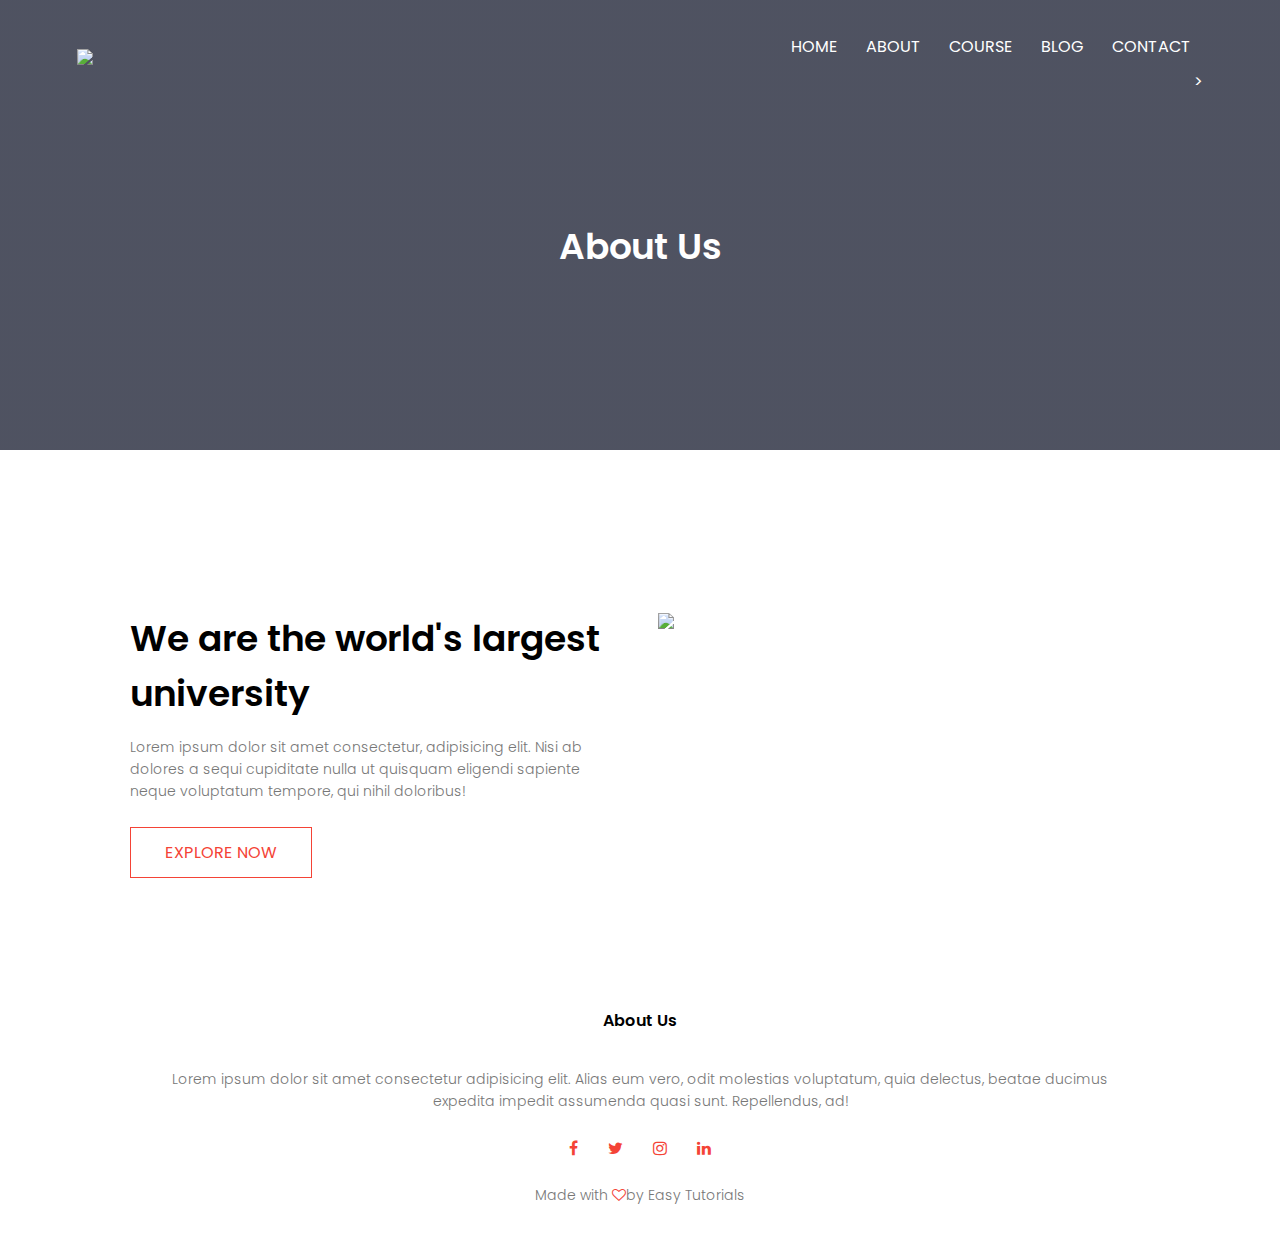
==== indexabout.html @ 87d534fd "Files" ====
<!DOCTYPE html>
<html lang="en">
<head>
    <meta charset="UTF-8">
    <meta name="viewport" content="width=device-width, initial-scale=1.0">
    <title>University Website Design</title>
    <link rel="stylesheet" href="style.css">
    <link rel="preconnect" href="https://fonts.googleapis.com">
<link rel="preconnect" href="https://fonts.gstatic.com" crossorigin>
<link href="https://fonts.googleapis.com/css2?family=Montserrat&family=Permanent+Marker&family=Poppins:wght@100;200;300;400;600;700&family=Ubuntu&display=swap" rel="stylesheet">
<link rel="stylesheet" href="https://stackpath.bootstrapcdn.com/font-awesome/4.7.0/css/font-awesome.min.css">
</head>
<body>
    <section class="sub-header">
        <nav>
            <a href="university.html"><img src="eduford_img/logo.png" ></a>
            <div class="nav-links" id="nav-links">
                <i class="fa fa-times" onclick="hideMenu()"></i>
                <ul>
                    <li><a href="university.html">HOME</a></li>
                    <li><a href="universityabout.html">ABOUT</a></li>
                    <li><a href="universitycourse.html">COURSE</a></li>
                    <li><a href="universityblog.html">BLOG</a></li>
                    <li><a href="universitycontact.html">CONTACT</a></li>
                  </ul>>
            </div>
            <i class="fa fa-bars" onclick="showMenu()"></i>
        </nav>

        <h1>About Us</h1>
    </section>

<!--------aboout us content--------->

<section class="about-us">

    <div class="row">
        <div class="about-col">
            <h1>We are the world's largest university</h1>
            <p>Lorem ipsum dolor sit amet consectetur, adipisicing elit. Nisi ab dolores a sequi cupiditate nulla ut quisquam eligendi sapiente neque voluptatum tempore, qui nihil doloribus!</p>
            <a href="" class="hero-btn red-btn">EXPLORE NOW</a>
        </div>
        <div class="about-col">
            <img src="eduford_img/about.jpg">
        </div>
    </div>

</section>

<!--------Footer-------->

<section class="footer">
    <h4>About Us</h4>
    <p>Lorem ipsum dolor sit amet consectetur adipisicing elit. Alias eum vero, odit molestias voluptatum, quia delectus, beatae ducimus <br>expedita impedit assumenda quasi sunt. Repellendus, ad!</p>
<div class="icons">
    <i class="fa fa-facebook"></i>
    <i class="fa fa-twitter"></i>
    <i class="fa fa-instagram"></i>
    <i class="fa fa-linkedin"></i>
</div>
<p>Made with  <i class="fa fa-heart-o"></i>by Easy Tutorials</p>
</section>
    
 </body>
 </html>
---- style.css ----
*{
    margin: 0;
    padding: 0;
    font-family: 'Poppins', sans-serif;
}
.header{
    min-height: 100vh;
    width: 100%;
    background-image: linear-gradient(rgba(4,9,30,0.7),rgba(4,9,30,0.7)),url(eduford_img/banner.png);
    background-position: center;
    background-size: cover;
    position: relative;
}
nav{
    display: flex;
    padding: 2% 6%;
    justify-content: space-between;
    align-items: center;
}
nav img{
    width: 150px;
}
.nav-links{
    flex: 1;
    text-align: right;
}
.nav-links ul li {
    list-style: none;
    display: inline-block;
    padding: 8px 12px;
    position: relative;
}
.nav-links ul li a{
    color: #fff;
    text-decoration: none;
}
.nav-links ul li::after{
    content: '';
    width: 0%;
    height: 2px;
    background: #f44336;
    display: block;
    margin: auto;
    transition: 0.5s;

}
.nav-links ul li:hover::after{
    width: 100%;
}
.text-box{
    width: 90%;
    color: #fff;
    position: absolute;
    top: 50%;
    left: 50%;
    transform: translate(-50%,-50%);
    text-align: center;
}
.text-box h1{
    font-size: 62px;
}
.text-box p{
    margin: 10px 0 40px;
    font-size: 14px;
    color: #fff;
}
.hero-btn{
    display: inline-block;
    text-decoration: none;
    color: #fff;
    border: 1px solid #fff;
    padding: 12px 34px;
    background: transparent;
    position: relative;
    cursor: pointer;
}
.hero-btn:hover{
    border: 1px solid #f44336;
    background: #f44336;
    transition: 1s;
}
nav .fa{
    display: none;
}
@media(max-width: 700px){
    .text-box h1{
        font-size: 20px;
    }
    .nav-links ul li{
        display: block;
    }
    .nav-links {
        position: fixed;
        background: #f44336;
        height: 100vh;
        width: 200px;
        top: 0;
        right: -200px;
        text-align: left;
        z-index: 2;
        transition: 1s;
    }
    nav .fa{
        display: block;
        color: #fff;
        margin: 10px;
        font-size: 22px;
        cursor: pointer;
    }
    .nav-links{
        padding: 30px;
    }
}

/*-----------course-------------*/

.course{
    width: 80%;
    margin: auto;
    text-align: center;
    padding-top: 100px;
}
h1{
    font-size: 36px;
    font-weight: 600;
}
p{
    color: #777;
    font-size: 14px;
    font-weight: 300;
    line-height: 22px;
    padding: 10px;
}
.row{
    margin-top: 5%;
    display: flex;
    justify-content: space-between;
}
.course-col{
    flex-basis: 31%;
    background: #fff3f3;
    border-radius: 10px;
    margin-bottom: 5%;
    padding: 20px 12px;
    box-sizing: border-box;
    transition: 0.5s;
}
h3{
    text-align: center;
    font-weight: 600;
    margin: 10px 0;
}
.course-col:hover{
    box-shadow: 0 0 20px 0 rgba(0,0,0,0.2);
}
@media(max-width: 700px){
    .row{
        flex-direction: column;
    }
}

/*---------campus-----------*/

.campus{
    width: 80%;
    margin: auto;
    text-align: center;
    padding-top: 50px;
}
.campus-col{
    flex-basis: 32%;
    border-radius: 10px;
    margin-bottom: 30px;
    position: relative;
    overflow: hidden;
}
.campus-col img{
    width: 100%;
    display: block;
}
.layer {
    background: transparent;
    height: 100%;
    width: 100%;
    position: absolute;
    top: 0;
    left: 0;
    transition: 0.5s;
}
.layer:hover{
    background: rgba(226, 0, 0, 0.7); ;
    
}
.layer h3{
    width: 100%;
    font-weight: 500;
    color: #fff;
    font-size: 26px;
    bottom: 0;
    left: 50%;
    transform: translateX(-50%);
    position: absolute;
    opacity: 0;
    transition: 0.5s;
}
.layer:hover h3{
    bottom: 49%;
    opacity: 1;
}

/*-------Facilities------*/

.facilities{
    width: 80%;
    margin: auto;
    text-align: center;
    padding-top: 100px;
}
.facilities-col{
    flex-basis: 31%;
    border-radius: 10px;
    margin-bottom: 5%;
    text-align: left;
}
.facilities-col img{
    width: 100%;
    border-radius: 10px;
}
.facilities-col p{
    padding: 0;
}
.facilities-col h3{
    margin-top: 16px;
    margin-bottom: 15px;
    text-align: left;
}

/*-------Testimonials-------*/

.testimonial{
    width: 80%;
    margin: auto;
    padding-top: 100px;
    text-align: center;
}
.testimonial-col{
    flex-basis: 44%;
    border-radius: 10px;
    margin-bottom: 5%;
    text-align: left;
    background: #fff3f3;
    padding: 25px;
    cursor: pointer;
    display: flex;
}
.testimonial-col img{
    height: 40px;
    margin-left: 5px;
    margin-right: 30px;
    border-radius: 50%;
}
.testimonial-col p{
    padding: 0;
}
.testimonial-col h3{
    margin-top: 15px;
    text-align: left;
}
.testimonial-col .fa{
    color: #f44336;
}
@media(max-width: 700px){
    .testimonial-col img{
      
        margin-left: 0;
        margin-right: 15px;
        
    }
}

/*-------Call To Action---------*/

.cta{
    margin: 100px auto;
    width: 80%;
    background-image: linear-gradient(rgba(0,0,0,0.7),rgba(0,0,0,0.7)),url(eduford_img/banner2.jpg);
    background-position: center;
    background-size: cover;
    border-radius: 10px;
    text-align: center;
    padding: 100px 0;
}
.cta h1{
    color: #fff;
    margin-bottom: 40px;
    padding: 0;
}
@media(max-width: 700px){
    .cta h1{
        font-size: 24px;
    }
}

/*-------Footer---------*/

.footer{
    width: 100%;
    text-align: center;
    padding: 30px 0;
}
.footer h4{
    margin-bottom: 25px;
    margin-top: 20px;
    font-weight: 600;
}
.icons .fa{
    color: #f44336;
    margin: 0 13px;
    cursor: pointer;
    padding: 18px 0;
}
.fa-heart-o{
    color: #f44336;
}

/*-------About Us Page-------*/

.sub-header{
    height: 50vh;
    width: 100%;
    background-image: linear-gradient(rgba(4,9,30,0.7),rgba(4,9,30,0.7)),url(eduford_img/background.jpg);
    background-position: center;
    background-size: cover;
    text-align: center;
    color: #fff;
}
.sub-header h1{
    margin-top: 100px;
}
.about-us{
    width: 80%;
    margin: auto;
    padding-top: 80px;
    padding-bottom: 50px;
}
.about-col{
    flex-basis: 48%;
    padding: 30px 2px;
}
.about-col img{
    width: 100%;
}
.about-col h1{
    padding-top: 0;
}
.about-col p{
    padding: 15px 0 25px;
}
.red-btn{
    border: 1px solid #f44336;
    background: transparent;
    color: #f44336;
}
.red-btn:hover{
    color: #fff;
}

/*----------blog content-----------*/

.blog-content{
    width: 80%;
    margin: auto;
    padding: 60px 0;
}
.blog-left{
    flex-basis: 65%;
}
.blog-left img {
    width: 100%;
}
.blog-left h2{
    color: #222;
    font-weight: 600;
    margin: 30px 0;
}   
.blog-left p{
    color: #999;
    padding: 0;
}
.blog-right{
    flex-basis: 32%;
}
.blog-right h3{
    background: #f44336;
    color: #fff;
    padding: 7px 0;
    font-size: 16px;
    margin-bottom: 20ox;
}
.blog-right div{
    display: flex;
    align-items: center;
    justify-content: space-between;
    color: #555;
    padding: 8px;
    box-sizing: border-box;
}
.comment-box{
    border: 1px solid #ccc;
    margin: 50px 0;
    padding: 10px 20px;
}
.comment-box h3{
    text-align: left;

}
.comment-form input, .comment-form textarea{
    width: 100%;
    padding: 10px;
    margin: 15px 0;
    box-sizing: border-box;
    border: none;
    outline: none;
    background: #f0f0f0;
}
.comment-form button{
    margin: 10px 0;
}

@media(max-width:700px){
    .sub-header h1{
        font-size: 24px;
    }
}

/*-------Contact Us--------*/

.location{
    width: 80%;
    margin: auto;
    padding: 80px 0;
}
.location iframe{
    width: 100%;
}
.contact-us{
    width: 80%;
    margin: auto;
}
.contact-col div{
    display: flex;
    align-items: center;
    margin-bottom: 40px;
}
.contact-col div .fa{
    font-size: 28px;
    color: #f44336;
    margin: 10px;
    margin-right: 30px;
}
.contact-col div p{
    padding: 0;
}
.contact-col div h5{
    font-size: 20px;
    margin-bottom: 5px;
    color: #555;
    font-weight: 400;
}
.contact-col input, .contact-col textarea{
    width: 100%;
    padding: 15px;
    margin-bottom: 17px;
    margin-left: 40px;
    outline: none;
    border: 1px solid #ccc;
    box-sizing: border-box;
}
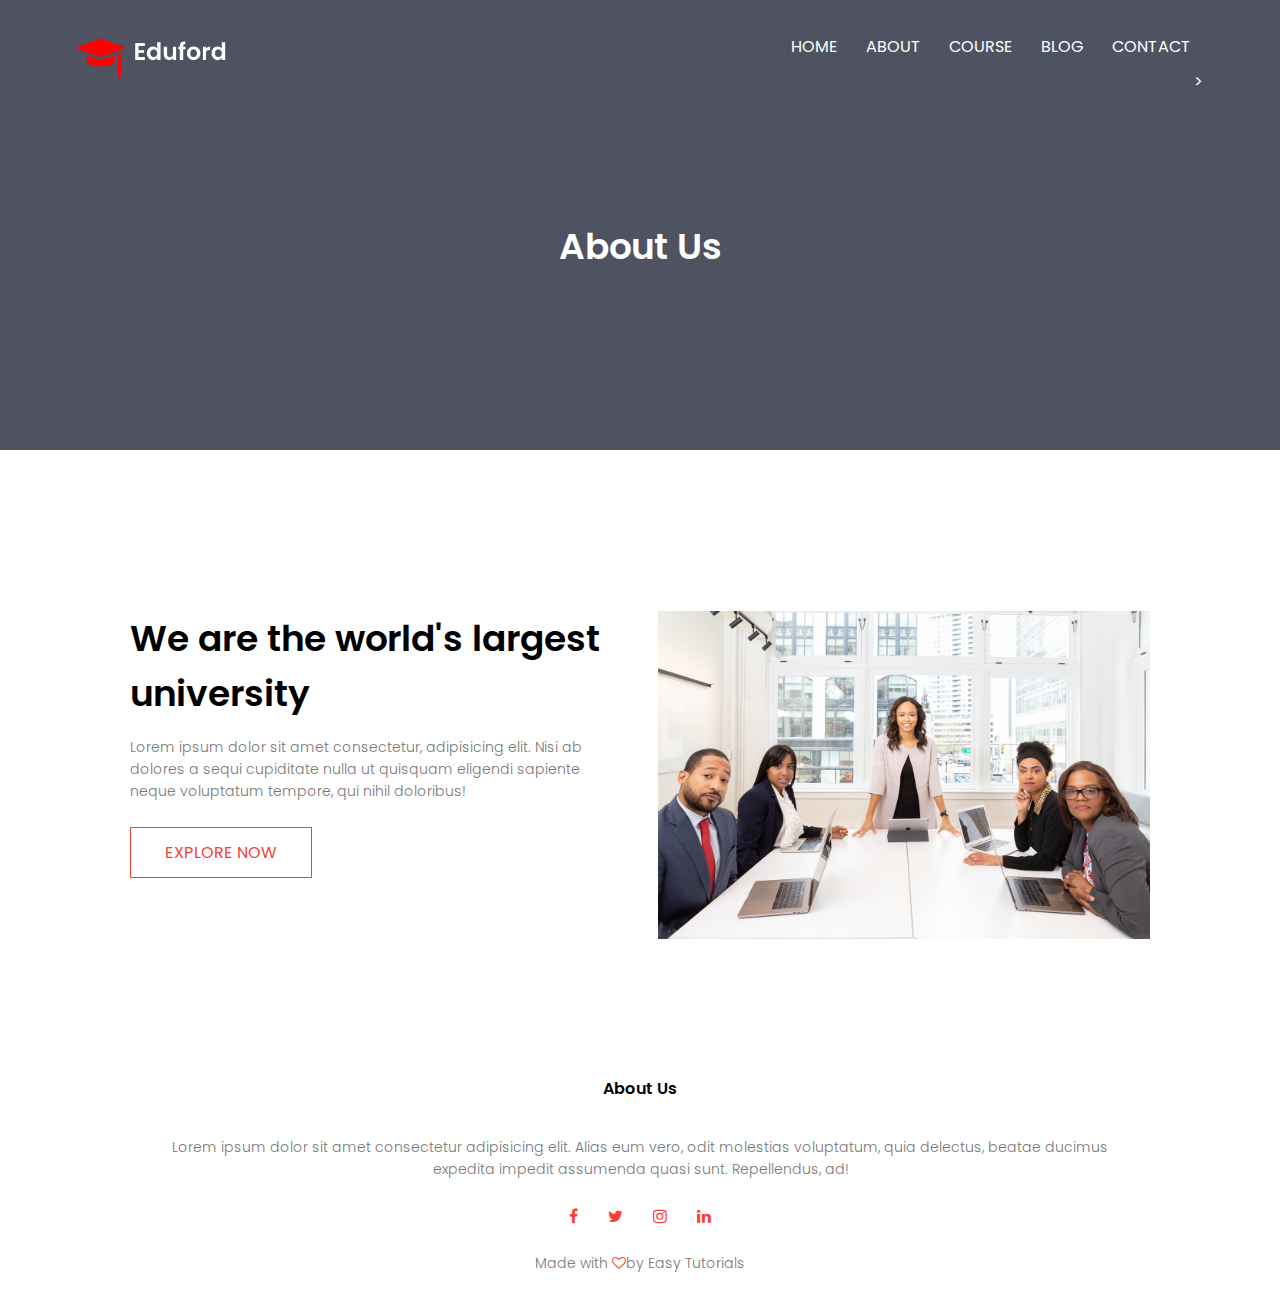
==== commit 4172f56b: "Update indexabout.html" ====
--- a/indexabout.html
+++ b/indexabout.html
@@ -13,7 +13,7 @@
 <body>
     <section class="sub-header">
         <nav>
-            <a href="university.html"><img src="eduford_img/logo.png" ></a>
+            <a href="university.html"><img src="./image/logo.png" ></a>
             <div class="nav-links" id="nav-links">
                 <i class="fa fa-times" onclick="hideMenu()"></i>
                 <ul>
@@ -41,7 +41,7 @@
             <a href="" class="hero-btn red-btn">EXPLORE NOW</a>
         </div>
         <div class="about-col">
-            <img src="eduford_img/about.jpg">
+            <img src="./image/about.jpg">
         </div>
     </div>
 
@@ -62,4 +62,4 @@
 </section>
     
  </body>
- </html>+ </html>
--- a/style.css
+++ b/style.css
@@ -6,7 +6,7 @@
 .header{
     min-height: 100vh;
     width: 100%;
-    background-image: linear-gradient(rgba(4,9,30,0.7),rgba(4,9,30,0.7)),url(eduford_img/banner.png);
+    background-image: linear-gradient(rgba(4,9,30,0.7),rgba(4,9,30,0.7)),url(./image/banner.png);
     background-position: center;
     background-size: cover;
     position: relative;
